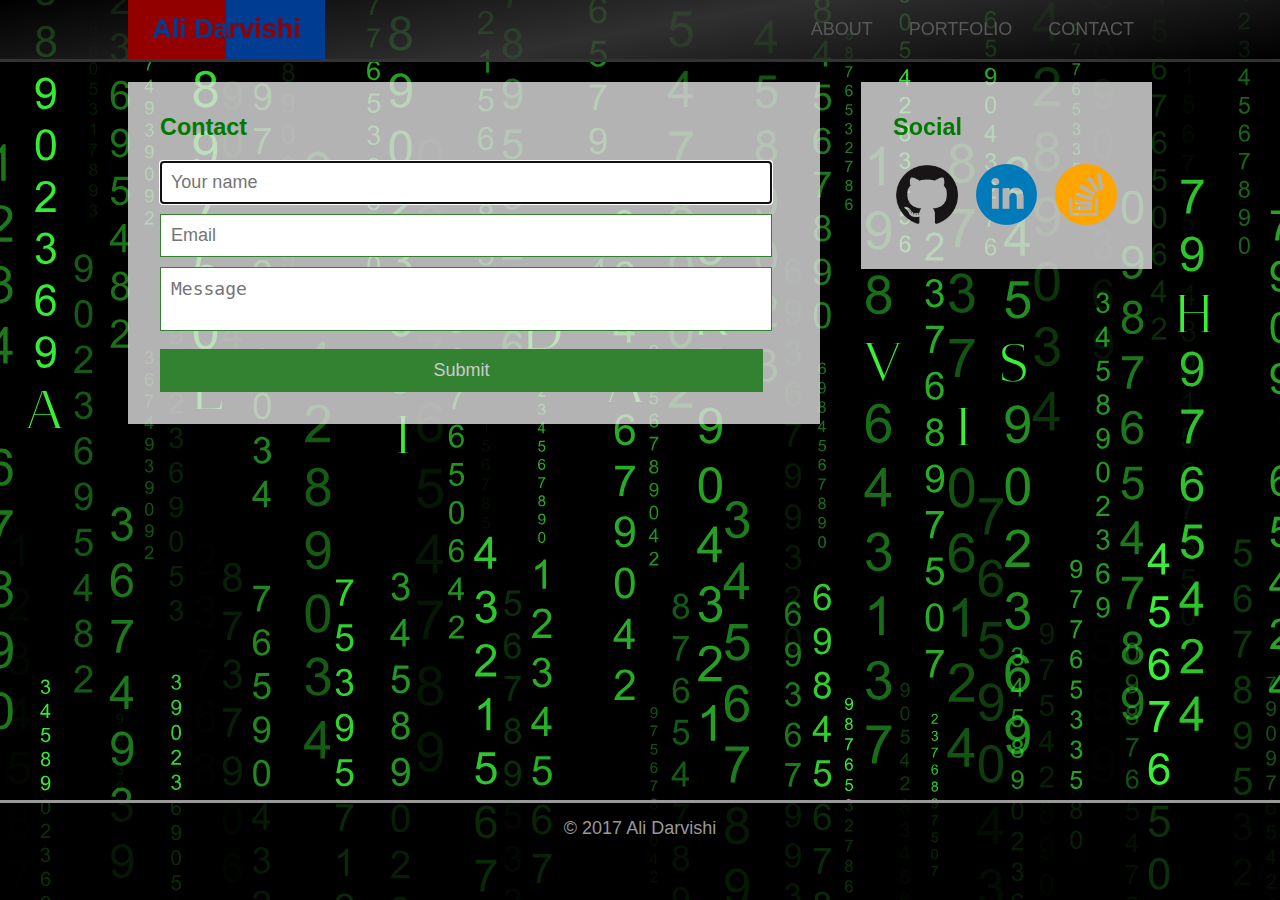
==== contact.html @ 64cbbb77 "added the final HW1 files" ====
<!DOCTYPE html>
<html>

<head>
	<title>Contact</title>
	<link rel="stylesheet" type="text/css" href="assets/css/reset.css">
	<link rel="stylesheet" type="text/css" href="assets/css/style.css">
</head>

<body>
	<header>
		<div class="bar">
			<div class="name">
				<h1>ali darvishi</h1>
			</div>
			<div>
				<ul class="menu">
					<li><a href="index.html">About</a></li>
					<li><a href="portfolio.html">Portfolio</a></li>
					<li><a href="#" onclick="window.location.reload(true);">Contact</a></li>
				</ul>
			</div>
		</div>
	</header>
	<div class="wrapper">
	<div class="layout">
		<div class="container">
			<div class="containerInner">
				<div class="title">
					<h2>Contact</h2>
				</div>
				<div class="content">
					<form class="contactForm" action="" method="post">
						<fieldset>
							<input placeholder="Your name" type="text" name="name" tabindex="1" autofocus required>
						</fieldset>
						<fieldset>
							<input placeholder="Email" type="email" name="email" tabindex="2" required>
						</fieldset>
						<fieldset>
							<textarea placeholder="Message" name="message" tabindex="3" required></textarea>
						</fieldset>
						<button name="submit" type="submit">Submit</button>
					</form>
				</div>
			</div>
		</div>

		<div class="connect">
			<div class="connectInner">
				<div class="title">
					<h2>social</h2>
				</div>
				<div class="social">
					<a class="logo" href="https://github.com/erfaanism">	
						<img src="assets/images/git.png" alt="GitHub">
					</a>	
					<a class="logo" href="https://www.linkedin.com/in/erfaanism/">
						<img src="assets/images/linkedin.png" alt="LinkedIn">
					</a>	
					<a class="logo" href="https://stackoverflow.com/story/erfaanism">	
						<img src="assets/images/stackoverflow.png" alt="Stack Overflow">
					</a>
				</div>
			</div>
		</div>
	</div>
	</div>

	<footer class="normal">
		<p>&copy; 2017 Ali Darvishi<p>
	</footer>
</body>

</html>
---- assets/css/style.css ----
html {
	height: auto;
}

body {
	background-size: cover;
	background-repeat: no-repeat;
	background-image: url(../images/background.svg);
	background-size: cover;
	background-position: center;
	background-attachment: fixed;
	font-family: "Avant Garde",Avantgarde,"Century Gothic",CenturyGothic,AppleGothic,sans-serif;
	font-size: 18px;
	line-height: 150%;
}

h1 {
	font-size: 1.5em;
	font-weight: bold;
	text-transform: capitalize;
}

h2 {
	font-size: 1.3em;
	font-weight: bold;
	text-transform: capitalize;
}

.bar {
	padding-left: 10%;
	padding-right: 10%;
	width: 80%;
	background: rgba(0, 0, 0, 0.8);
	background: -webkit-linear-gradient(-10deg, rgba(0, 0, 0, 0.8), rgba(60, 60, 60, 0.8), rgba(0, 0, 0, 0.8));
	background: -o-linear-gradient(-10deg, rgba(0, 0, 0, 0.8), rgba(60, 60, 60, 0.8), rgba(0, 0, 0, 0.8));
	background: -moz-linear-gradient(-10deg, rgba(0, 0, 0, 0.8), rgba(60, 60, 60, 0.8), rgba(0, 0, 0, 0.8));
	background: linear-gradient(-10deg, rgba(0, 0, 0, 0.8), rgba(60, 60, 60, 0.8), rgba(0, 0, 0, 0.8));
	position: fixed;
	border-bottom: 3px solid #333333;
	top: 0;
	display: flex;
	justify-content: space-between;
	overflow: auto;
	z-index: 3;
}

.name {
	background: rgba(146, 0, 0, 0.8);
	background: -webkit-linear-gradient(90deg, #920000 50%, #003c92 50%);
	background: -o-linear-gradient(90deg, #920000 50%, #003c92 50%);
	background: -moz-linear-gradient(90deg, #920000 50%, #003c92 50%);
	background: linear-gradient(90deg, #920000 50%, #003c92 50%);
	text-align: center;
	padding: 8px 12px;
}

.name h1{
	background: rgba(0, 60, 146, 0.8);
	background: -webkit-linear-gradient(90deg, #003c92 50%, #920000 50%);
	background: -o-linear-gradient(90deg, #003c92 50%, #920000 50%);
	background: -moz-linear-gradient(90deg, #003c92 50%, #920000 50%);
	background: linear-gradient(90deg, #003c92 50%, #920000 50%);
	color: transparent;
	-webkit-background-clip: text;
	background-clip: text;
	padding: 8px 12px;
}

ul.menu a:link {
	color: #585858;
	text-decoration: none;
}

ul.menu a:hover {
	color: #0f410f;

}

ul.menu a:visited {
	color: #888888;
	text-decoration: none;
}

ul.menu a:active {
	color: #002909;
}

ul.menu li{
	float: left;
	padding: 16px 18px;
	text-transform: uppercase;
	overflow: auto;
}

ul.menu li:hover {
		background-color: rgba(244, 244, 244, 0.8);
}

ul.menu li:hover a{
	text-decoration: underline;
	color: #0f410f;
}

.layout {
	margin: calc(56px + 2%) 10% 2% 10%;
	display: flex;
	align-items: flex-start;
	justify-content: space-between;
	position: relative;
}

.container, .connect {
	background-color: rgba(224, 224, 224, 0.8);	
}

.container {
	width: 69%;
	margin-right: 2%;
	flex-wrap: wrap;
}

.containerInner {
	margin: 32px;
	display: flex;
	flex-flow: column wrap;
}

.title {
	color: #007900;
	padding-bottom: 20px;
}

.aboutContent {
	float: left;
	overflow: auto;
}

.aboutImage {
	max-width: 30%;
	height: auto;
	float: left;
	overflow: auto;
	margin-right: 20px;
}

.portfolioContent {
	width: 100%;
	float: left;
	overflow: auto;
}

.portfolioItems {
	max-width: 47%;
	height: auto;
	float: left;
	overflow: auto;

}

.portfolioItems img{
	max-width: 100%;
	height: auto;
	position: relative;
	z-index: 1;
}


.portfolioItems span {
	background-color: rgba(0, 121, 0, 0.8);
	width: 100%;
	color: #aaa;
	left: 0;
	max-width: 600px;
	height: auto;
	margin-top: -25%;
	padding: 3% 0 3% 0;
	text-align: center;
	position: relative;
	float: left;
	z-index: 2;
}

div.portfolioItems {
	margin-bottom: 5%;
}

div.portfolioItems:nth-child(odd){
	margin-right: 3%;
}

div.portfolioItems:nth-child(even){
	margin-left: 3%;
}

.contactForm fieldset {
	border: medium none;
	margin: 0 0 10px;
	min-width: 100%;
	padding: 0;
	width: 100%;
}

.contactForm input[type="text"],
.contactForm input[type="email"],
.contactForm textarea {
	width: 94%;
	font-size: 18px;
	border: 1px solid rgb(50, 130, 50);
	background: #FFF;
	margin-right: 3%;
	padding: 10px;
}

.contactForm button[type="submit"] {
	cursor: pointer;
	color: #ccc;
	font-size: 18px;
	background-color: rgb(50, 130, 50);
	width: 96%;
	height: auto;
	margin-right: 3%;
	border: 1px solid rgb(50, 130, 50);
	padding: 10px;
}

.contactForm textarea {
	resize: none;
}

.connect {
	width: 29%;
	margin-left: 2%;
}

.connectInner {
	margin: 32px;
}

a.logo {
	max-width: 30%;
	height: auto;
}

a.logo img {
	max-width: 90%;
	height: auto;
	padding: 5%;
}

a:hover.logo {
	background-color: rgba(244, 244, 244, 0.5);
}

.social {
	display: flex;
	align-items: center;
	justify-content: space-between;
	overflow: auto;
}

footer {
	width: 100%;
	height: 59px;
	color: #999;
	text-transform: capitalize;
	text-align: center;
 	background-color: rgba(0, 0, 0, 0.8);
 	padding-bottom: 2%;
 	padding-top: 1%;
 	border-top: 3px solid #999;
}

footer.portfolio {
	position: relative;
}

footer.normal {
	position: absolute;
	bottom: 0;
}
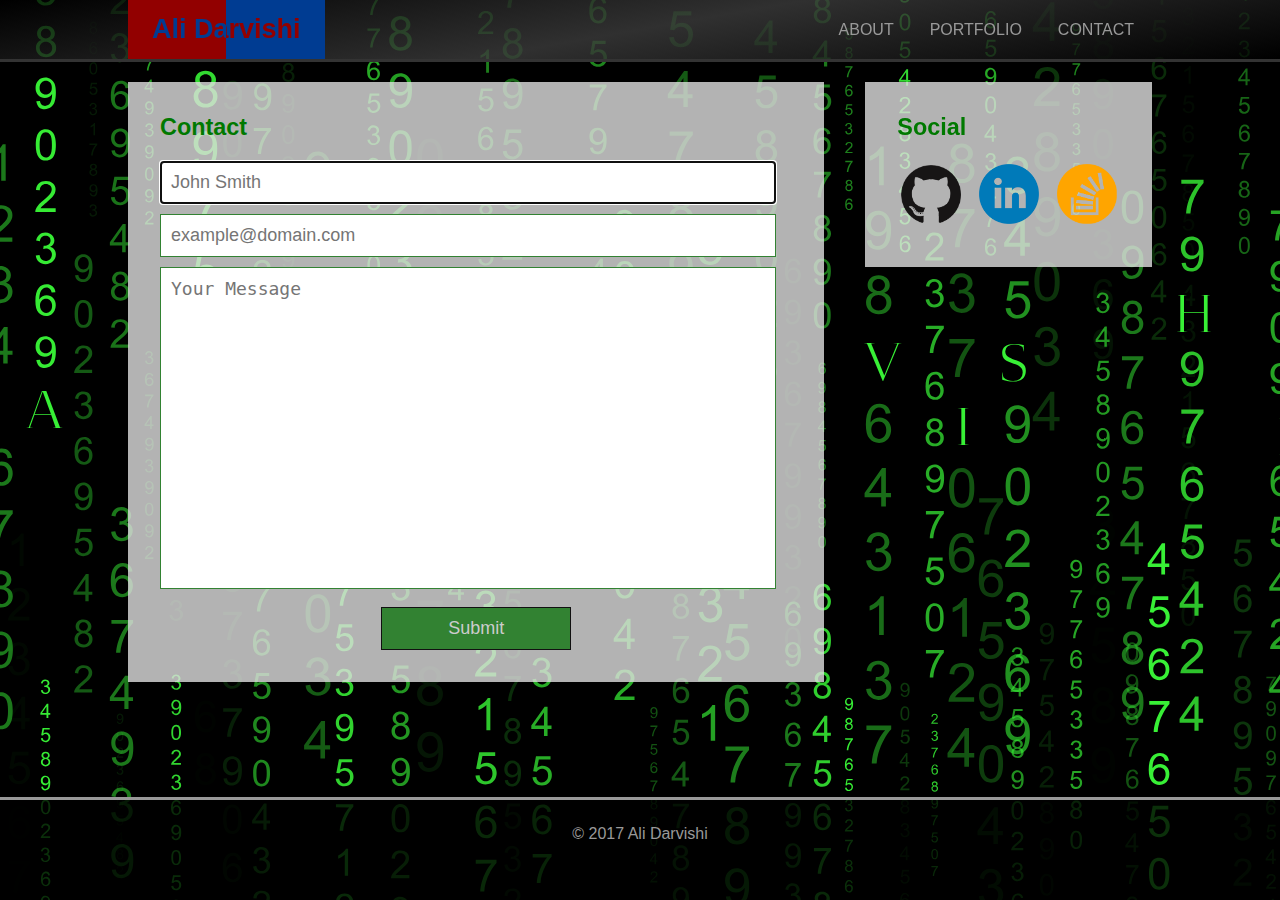
==== commit 45ae50bf: "all of the pages are now responsive with 4 different layouts based on 3 break points based on width:" ====
--- a/contact.html
+++ b/contact.html
@@ -5,6 +5,7 @@
 	<title>Contact</title>
 	<link rel="stylesheet" type="text/css" href="assets/css/reset.css">
 	<link rel="stylesheet" type="text/css" href="assets/css/style.css">
+	<meta name="viewport" content="width=device-width, initial-scale=1">
 </head>
 
 <body>
@@ -22,7 +23,7 @@
 			</div>
 		</div>
 	</header>
-	<div class="wrapper">
+
 	<div class="layout">
 		<div class="container">
 			<div class="containerInner">
@@ -32,13 +33,13 @@
 				<div class="content">
 					<form class="contactForm" action="" method="post">
 						<fieldset>
-							<input placeholder="Your name" type="text" name="name" tabindex="1" autofocus required>
+							<input placeholder="John Smith" type="text" name="name" tabindex="1" autofocus required>
 						</fieldset>
 						<fieldset>
-							<input placeholder="Email" type="email" name="email" tabindex="2" required>
+							<input placeholder="example@domain.com" type="email" name="email" tabindex="2" required>
 						</fieldset>
 						<fieldset>
-							<textarea placeholder="Message" name="message" tabindex="3" required></textarea>
+							<textarea placeholder="Your Message" name="message" tabindex="3" required></textarea>
 						</fieldset>
 						<button name="submit" type="submit">Submit</button>
 					</form>
--- a/assets/css/style.css
+++ b/assets/css/style.css
@@ -1,5 +1,6 @@
 html {
-	height: auto;
+	min-height: 100%;
+	position: relative;
 }
 
 body {
@@ -12,6 +13,7 @@
 	font-family: "Avant Garde",Avantgarde,"Century Gothic",CenturyGothic,AppleGothic,sans-serif;
 	font-size: 18px;
 	line-height: 150%;
+	margin-bottom: calc(100px + 2%);
 }
 
 h1 {
@@ -66,8 +68,12 @@
 	padding: 8px 12px;
 }
 
+ul.menu {
+	font-size: 16px;
+}
+
 ul.menu a:link {
-	color: #585858;
+	color: #999;
 	text-decoration: none;
 }
 
@@ -114,9 +120,8 @@
 }
 
 .container {
-	width: 69%;
+	width: 68%;
 	margin-right: 2%;
-	flex-wrap: wrap;
 }
 
 .containerInner {
@@ -197,7 +202,6 @@
 	margin: 0 0 10px;
 	min-width: 100%;
 	padding: 0;
-	width: 100%;
 }
 
 .contactForm input[type="text"],
@@ -216,19 +220,21 @@
 	color: #ccc;
 	font-size: 18px;
 	background-color: rgb(50, 130, 50);
-	width: 96%;
-	height: auto;
-	margin-right: 3%;
-	border: 1px solid rgb(50, 130, 50);
+	min-width: 30%;
+	height: auto;
+	margin-right: 35%;
+	margin-left: 35%;
+	border: 1px solid #111;
 	padding: 10px;
 }
 
 .contactForm textarea {
 	resize: none;
+	height: 300px;
 }
 
 .connect {
-	width: 29%;
+	width: 28%;
 	margin-left: 2%;
 }
 
@@ -243,7 +249,7 @@
 
 a.logo img {
 	max-width: 90%;
-	height: auto;
+	height: 90%;
 	padding: 5%;
 }
 
@@ -260,21 +266,125 @@
 
 footer {
 	width: 100%;
-	height: 59px;
+	height: 80px;
 	color: #999;
+	font-size: 16px;
 	text-transform: capitalize;
 	text-align: center;
  	background-color: rgba(0, 0, 0, 0.8);
- 	padding-bottom: 2%;
- 	padding-top: 1%;
+ 	padding-top: 20px;
  	border-top: 3px solid #999;
-}
-
-footer.portfolio {
-	position: relative;
-}
-
-footer.normal {
-	position: absolute;
-	bottom: 0;
-}
+ 	position: absolute;
+ 	bottom: 0;
+
+}
+
+/*Media queries begin*/
+
+/*Media query for screen width between 769px to 980px*/
+
+@media only handheld, screen and (min-width: 769px) and (max-width: 980px) {
+	
+	.aboutImage {
+		min-width: 100%;
+		margin: 0 0 20px 0;
+	}
+
+	div.portfolioItems:nth-child(n) {
+		margin: 0;
+		max-width: 100%;
+	}
+
+	.container {
+		width: 68%;
+		margin-right: 2%;
+	}
+
+	.connect {
+		width: 38%;
+		margin-left: 2%;
+	}
+}
+
+/*Media query for screen width between 641px to 768px*/
+
+@media handheld, screen and (min-width: 641px) and (max-width: 768px) {
+	
+	.bar {
+		padding-left: 2%;
+		padding-right: 2%;
+		width: 96%;
+	}
+
+	.layout {
+		margin: calc(56px + 2%) 2% 2% 2%;	
+		flex-direction: column;
+	}
+
+	.container {
+		width: 100%;
+		margin-right: 0;
+		margin-bottom: 1vw;
+	}
+
+	.aboutImage {
+		max-width: 50%;
+	}
+
+	.connect {
+		width: 100%;
+		margin-left: 0;
+		margin-top: 1vw;
+	}
+
+	a.logo {
+		max-width: 20%;
+	}
+}
+
+/*Media query for 640px and below*/
+
+@media handheld, screen and (max-width: 640px) {
+
+	.bar {
+		flex-direction: column;
+		padding: 0;
+		width: 100%;
+		position: static;
+	}
+
+	ul.menu li {
+		width: calc(33vw - 36px);
+		text-align: center;
+	}
+
+	.layout {
+		margin: 2% 2% 2% 2%;
+		flex-direction: column;
+	}
+
+	.container {
+		width: 100%;
+		margin-right: 0;
+		margin-bottom: 1vw;
+	}
+
+	.aboutImage {
+		max-width: 50%;
+	}
+
+	div.portfolioItems:nth-child(n) {
+		margin: 0;
+		max-width: 100%;
+	}
+
+	.connect {
+		width: 100%;
+		margin-left: 0;
+		margin-top: 1vw;
+	}
+
+	a.logo {
+		max-width: 20%;
+	}
+}